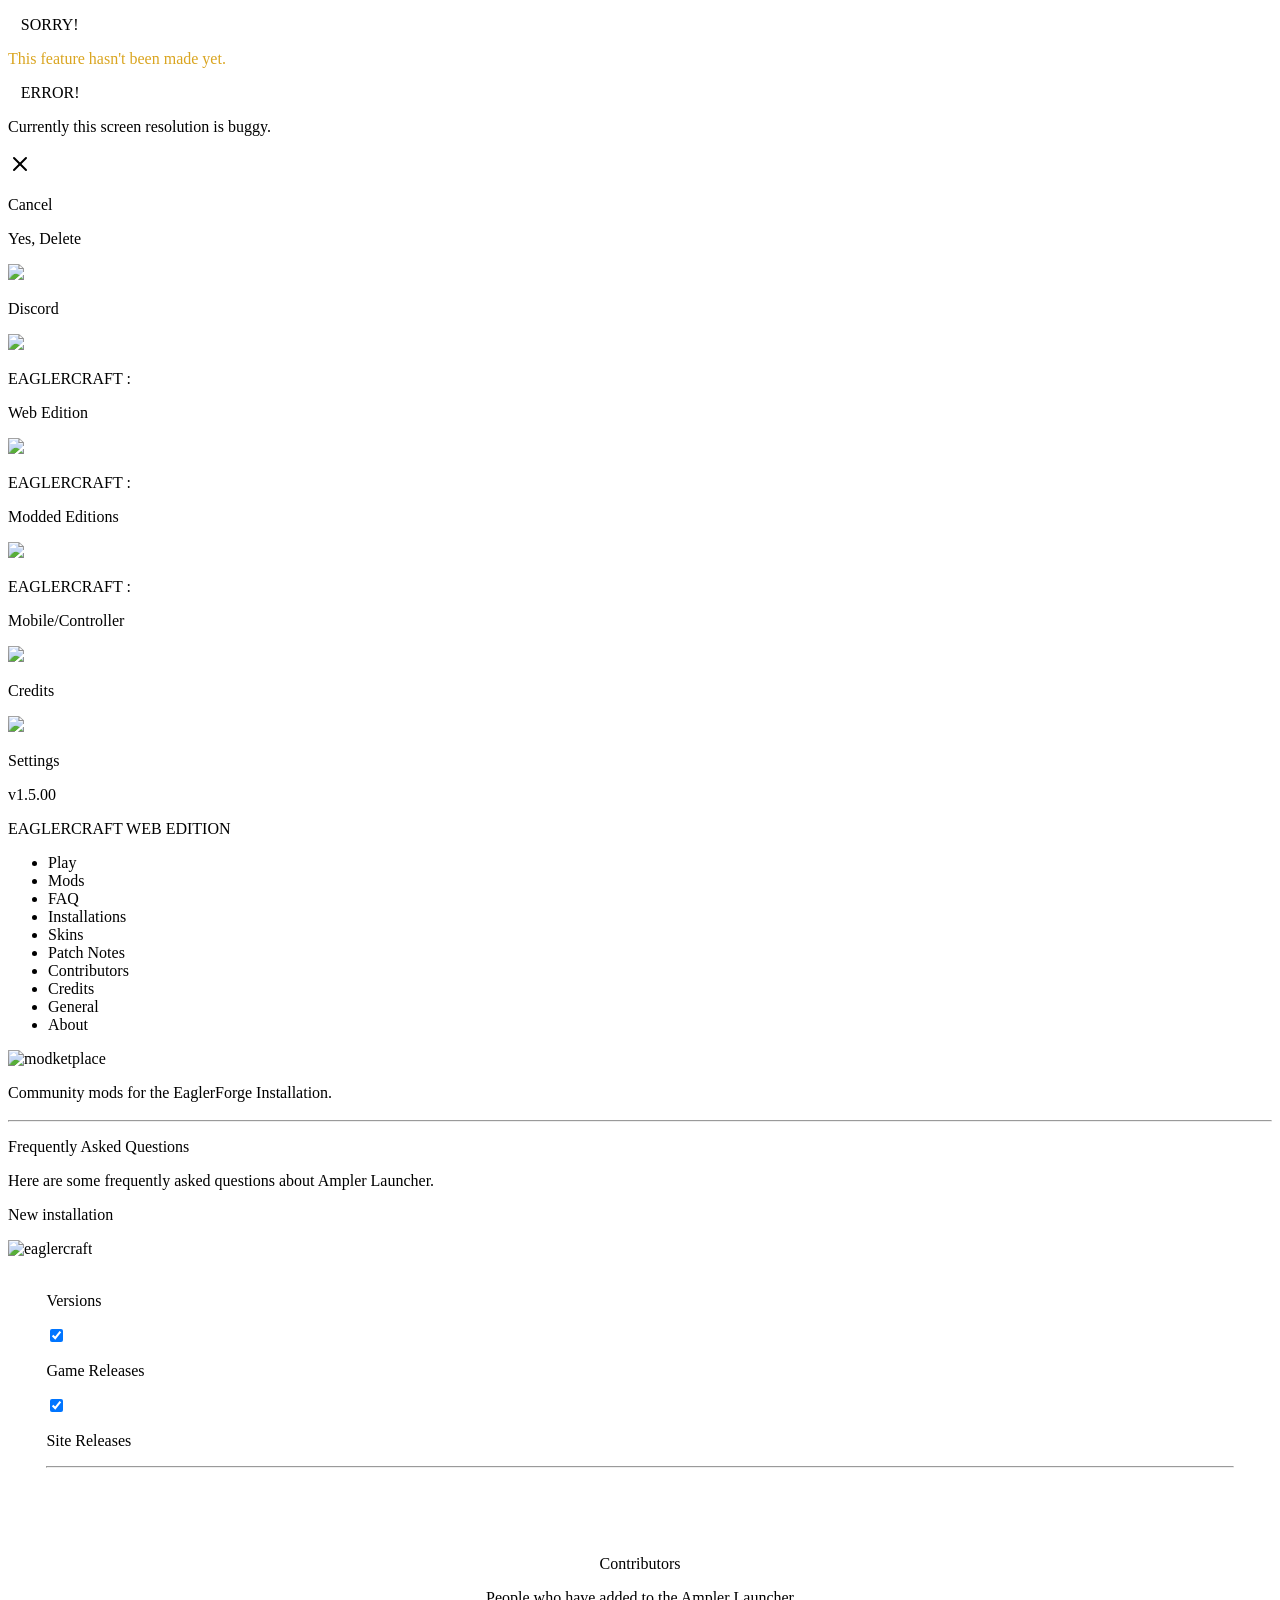
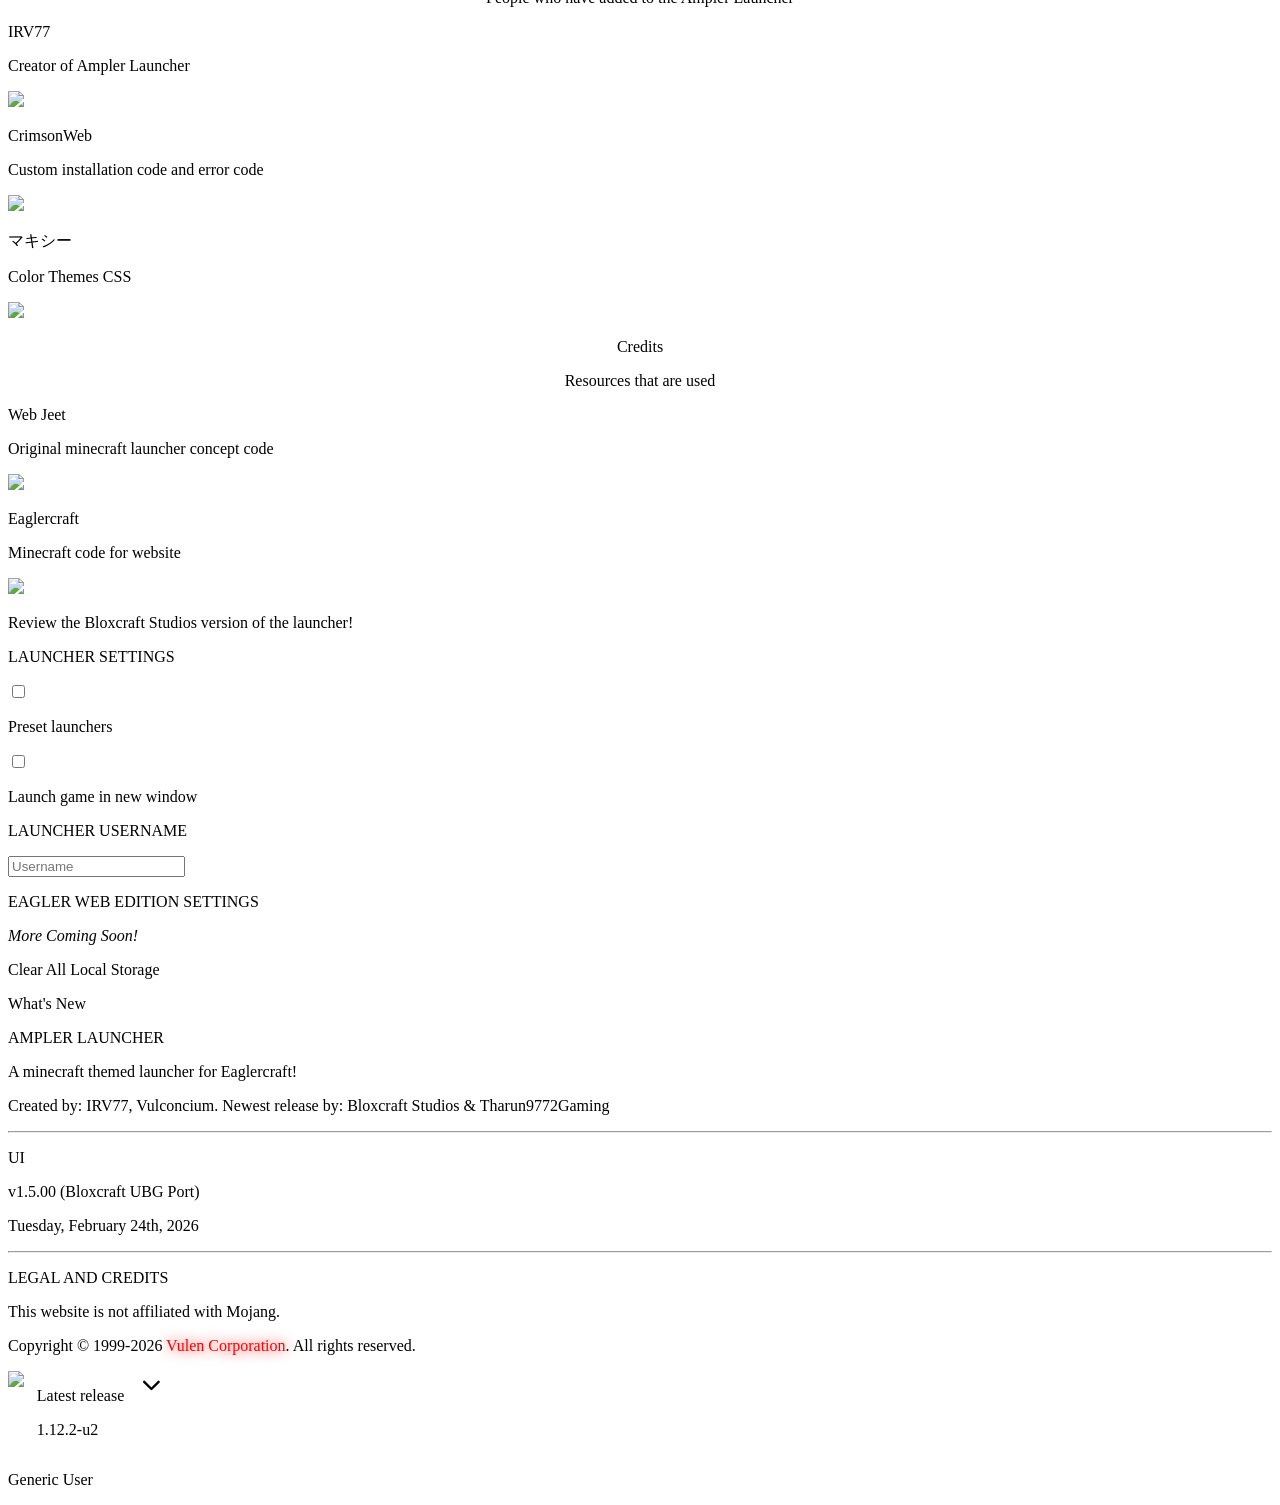
==== index.html @ 9495cbdc "Update index.html" ====
<!DOCTYPE html>
<html lang="en">

<head>
    <meta charset="UTF-8">
    <meta name="viewport" content="width=device-width, initial-scale=1.0">
    <title>Ampler (Minecraft/Eaglercraft) Launcher</title>
    <link rel="stylesheet" href="./css/style.css">
    <link rel="stylesheet" media="screen and (max-width: 1100px)" href="css/screensize.css">
    <link rel="stylesheet" media="screen and (max-height: 550px)" href="css/screensize.css">
    <link rel="shortcut icon" href="./assets/images/logo.png" type="image/x-icon">
    <link href="https://fonts.googleapis.com/css2?family=Roboto&display=swap" rel="stylesheet">
    <meta content="Ampler Launcher" property="og:title">
    <meta content="A minecraft themed launcher for Eaglercraft! This version is from Bloxcraft UBG!" property="og:description">
    <meta content="https://raw.githack.com/tharun9772/EaglercraftLauncher/main/" property="og:url">
    <meta content="https://raw.githack.com/tharun9772/EaglercraftLauncher/main//assets/images/logo.png" property="og:image">
    <meta content="#786d81" data-react-helmet="true" name="theme-color">
</head>

<body>
    <div id="externalmenu"></div>
    <div id="naerror" class="error">
        <div>
            <p style="margin-left: 1vw;" class="bolded">SORRY!</p>
            <p style="color: goldenrod;" id="errortext">This feature hasn't been made yet.</p>
        </div>
    </div>
    <div id="screenerror" class="error">
        <div>
            <p style="margin-left: 1vw;" class="bolded">ERROR!</p>
            <p>Currently this screen resolution is buggy.</p>
        </div>
    </div>
    <div id="confirmationmenu">
        <div class="confrimationmenuscreen">
            <svg xmlns="http://www.w3.org/2000/svg" width="24" height="24" viewBox="0 0 24 24" fill="none" stroke="currentColor" stroke-width="2" stroke-linecap="round" stroke-linejoin="round" onclick="confirmationcancel()"><path stroke="none" d="M0 0h24v24H0z" fill="none" /><path d="M18 6l-12 12" /><path d="M6 6l12 12" /></svg>
            <p class="bolded warningtitle"></p>
            <p class="warningdesc"></p>
            <div class="confirmationbuttons">
                <div class="classicbutton" onclick="confirmationcancel();">
                    <p class="bolded">Cancel</p>
                </div>
                <div class="redbutton classicbutton warningbutton">
                    <p class="bolded">Yes, Delete</p>
                </div>
            </div>
        </div>
    </div>
    <div class="sidebar" id="sidebar">
        <div id="gtabs1" class="sidebarOptions" style="gap: 1vw;" onclick="location.href='https://discord.gg/xuu8TnSY4b'">
            <img src="./assets/images/sidebar/m-discord.png"><div class="gTabsText"><p>Discord</p></div>
        </div>
        <div onclick="webedition()" id="gtabs2" class="sidebarOptions selected">
            <img src="./assets/images/sidebar/i-web.png">
            <div class="gTabsText">
                <p class="eaglercraftText"> EAGLERCRAFT : </p>
                <p>Web Edition </p>
            </div>
        </div>
        <div onclick="moddededition()" id="gtabs3" class="sidebarOptions">
            <img src="./assets/images/sidebar/i-modded.png">
            <div class="gTabsText">
                <p class="eaglercraftText"> EAGLERCRAFT : </p>
                <p>Modded Editions </p>
            </div>
        </div>
        <div onclick="eaglercontrols()" id="gtabs4" class="sidebarOptions">
            <img src="./assets/images/sidebar/i-controls.png">
            <div class="gTabsText">
                <p class="eaglercraftText"> EAGLERCRAFT : </p>
                <p>Mobile/Controller </p>
            </div>
        </div>
        <div id="gtabs5" class="sidebarOptions sidebarBottom" onclick="creditsmenu()">
            <img src="./assets/images/sidebar/m-credits.png"><div class="gTabsText"><p> Credits</p></div>
        </div>
        <div id="gtabs6" class="sidebarOptions sidebarBottom" onclick="settingsmenu()">
            <img src="./assets/images/sidebar/m-settings.png"><div class="gTabsText"><p> Settings</p></div>
        </div>
        <div class="launcherVersion"><p>v1.5.00</p></div>
    </div>
    <div class="mainPage">
        <div class="gameHeader">
            <p id="gameedition" class="currentGame bolded">EAGLERCRAFT WEB EDITION</p>
                <ul class="gameTabs">
                    <li id="header1" class="headerButtons selected" onclick="playheader()">Play</li>
                    <li id="header2" class="headerButtons" onclick="modsheader()">Mods</li>
                    <li id="header3" class="headerButtons" onclick="faqsheader()">FAQ</li>
                    <li id="header4" class="headerButtons" onclick="installationheader()">Installations</li>
                    <li id="header5" class="headerButtons" onclick="errorNA('skins')">Skins</li>
                    <li id="header6" class="headerButtons" onclick="patchnotesheader()">Patch Notes</li>
                    <li id="header7" class="headerButtons" onclick="contributorsheader()">Contributors</li>
                    <li id="header8" class="headerButtons" onclick="creditsheader()">Credits</li>
                    <li id="header9" class="headerButtons" onclick="generalsettingsheader()">General</li>
                    <li id="header10" class="headerButtons" onclick="aboutsettingsheader()">About</li>
                </ul>
        </div>
        <div id="mods">
            <img class="modketplace-title" src="./assets/images/modketplace-title.png" alt="modketplace">
            <p class="bolded modssubtitle">Community mods for the EaglerForge Installation.</p>
            <hr style="margin-top: 2vh;">
            <div id="modsbox"></div>
        </div>
        <div id="faq">
            <p class="bolded faqtitle">Frequently Asked Questions</p>
            <p>Here are some frequently asked questions about Ampler Launcher.</p>
            <div id="faqbox"></div>
        </div>
        <div id="installations">
            <div class="newinstallation">
                <div id="newinstallationbutton" class="classicbutton" onclick="newinstallation('./assets/json/base.json');">
                    <p class="bolded">New installation</p>
                </div>
            </div>
            <div id="installationsbox"></div>
        </div>
        <div id="game-bg" style="background-image: url(./assets/images/web-edition.jpg);">
            <img id="game-title" src="./assets/images/web-title.png" alt="eaglercraft">
        </div>
        <div id="patchNotes">
            <div style="padding: 2vh 3vw 7vh;">
                <p class="bolded patchnotes-title">Versions</p>
                <div class="versionscontainer">
                    <input class="versionBox" type="checkbox" onchange="sortnote('game')" checked><p>Game Releases</p><input class="versionBox" type="checkbox" onchange="sortnote('site')" checked><p>Site Releases</p>
                </div>
                <hr>
                <div id="patchnotesbox"></div>
            </div>
        </div>
        <div id="contributors">
            <div style="text-align: center;">
                <p class="bolded contributorstitle">Contributors</p>
                <p>People who have added to the Ampler Launcher</p>
            </div>
            <div class="contributorsdiv">
                <div class="contributortile">
                    <div class="contributorside">
                        <p class="bolded contributoruser">IRV77</p>
                        <p class="contributordescription">Creator of Ampler Launcher</p>
                    </div>
                        <img src="./assets/images/credits/irv77.png">
                </div>
                <div class="contributortile">
                    <div class="contributorside">
                        <p class="bolded contributoruser">CrimsonWeb</p>
                        <p class="contributordescription">Custom installation code and error code</p>
                    </div>
                        <img src="./assets/images/credits/crimsonweb.png">
                </div>
                <div class="contributortile">
                    <div class="contributorside">
                        <p class="bolded contributoruser">マキシー</p>
                        <p class="contributordescription">Color Themes CSS</p>
                    </div>
                        <img src="./assets/images/credits/oip.png">
                </div>
            </div>
        </div>
        <div id="credits">
            <div style="text-align: center;">
                <p class="bolded contributorstitle">Credits</p>
                <p>Resources that are used</p>
            </div>
            <div class="contributorsdiv">
                <div class="credittile">
                    <div class="contributorside">
                        <p class="bolded contributoruser">Web Jeet</p>
                        <p class="contributordescription">Original minecraft launcher concept code</p>
                    </div>
                        <img src="./assets/images/credits/web-jeet.png">
                </div>
                <div class="credittile">
                    <div class="contributorside">
                        <p class="bolded contributoruser">Eaglercraft</p>
                        <p class="contributordescription">Minecraft code for website</p>
                    </div>
                        <img src="./assets/images/icons/eaglercraft.png">
                </div>
            </div>
        </div>
        <div id="settings">
            <div id="generalsettings">
                <div class="classicbutton" onclick="location.href='https://discord.gg/sqPFYEsz8F'">
                    <p class="bolded">Review the Bloxcraft Studios version of the launcher!</p>
                </div>
                <p class="bolded settingstitle">LAUNCHER SETTINGS</p>
                <div class="settingoption"><input id="launcherpresets" class="settingsbox" type="checkbox" onchange="presetlaunchers()"><p>Preset launchers</p></div>
                <div class="settingoption"><input id="launchnewtab" class="settingsbox" type="checkbox" onchange="launchnewtab()"><p>Launch game in new window</p></div>
                <p class="bolded settingstitle">LAUNCHER USERNAME</p>
                <input id="usernameinput" type="text" autocomplete="off" placeholder="Username" onkeyup="usernamechange()">
                <p class="bolded settingstitle">EAGLER WEB EDITION SETTINGS</p>
                <p style="font-style: italic;">More Coming Soon!</p>
                <div class="clearstoragebutton" onclick="clearlocalstorage()">
                    <p class="bolded">Clear All Local Storage</p>
                </div>
            </div>
            <div id="aboutsettings">
                <div style="position: relative;">
                    <div class="whatsnewbutton" onclick="generaterecentnote();">
                        <p class="bolded">What's New</p>
                    </div>
                    <p class="bolded settingstitle">AMPLER LAUNCHER</p>
                    <p class="settingsdetails">A minecraft themed launcher for Eaglercraft!</p>
                    <p class="settingsdetails">Created by: IRV77, Vulconcium. Newest release by: Bloxcraft Studios & Tharun9772Gaming</p>
                </div>
                <hr>
                <p class="bolded settingstitle">UI</p>
                <p class="settingsdetails">v1.5.00 (Bloxcraft UBG Port)</p>
                <p class="settingsdetails">Tuesday, February 24th, 2026</p>
                <hr>
                <p class="bolded settingstitle">LEGAL AND CREDITS</p>
                <p class="settingsdetails">This website is not affiliated with Mojang.</p>
                <p class="settingsdetails">Copyright © 1999-2026 <span style="color: red; text-shadow: 0 0 1vw;">Vulen Corporation</span>. All rights reserved.</p>
            </div>
        </div>
        <div id="gameSelection">
                <div class="dropdownSelector" onclick="dropdowntoggle()">
                    <div style="display: flex; gap: 1vw;">
                        <div class="centeredIcon">
                            <img id="gameicon" src="./assets/images/mc-icons/grass.png" style="width: 2.5vw;" />
                        </div>
                        <div class="versionText">
                            <p id="gametitle" class="bolded">Latest release</p>
                            <p id="gameversion">1.12.2-u2</p>
                        </div>
                        <div id="dropdownuparrow" class="centeredIcon">
                            <svg xmlns="http://www.w3.org/2000/svg" width="24" height="24"
                                 viewBox="0 0 20 20" fill="none" stroke="currentColor" stroke-width="2"
                                 stroke-linecap="round" stroke-linejoin="round" class="dropdownIcon">
                                <path stroke="none" d="M0 0h24v24H0z" fill="none" />
                                <path d="M6 9l6 6l6 -6" />
                            </svg>
                        </div>
                    </div>
                </div>
            <div id="dropdn" class="dropdownMenu" style="visibility: hidden;"></div>
            <a id="playbutton" href="mc/1.12.2"><div id="mainbutton" class="playButton"></div></a>
            <div class="username centeredIcon bolded"><p id="username">Generic User</p></div>
        </div>
    </div>
    <script src="./js/index.js"></script>
</body>
</html>
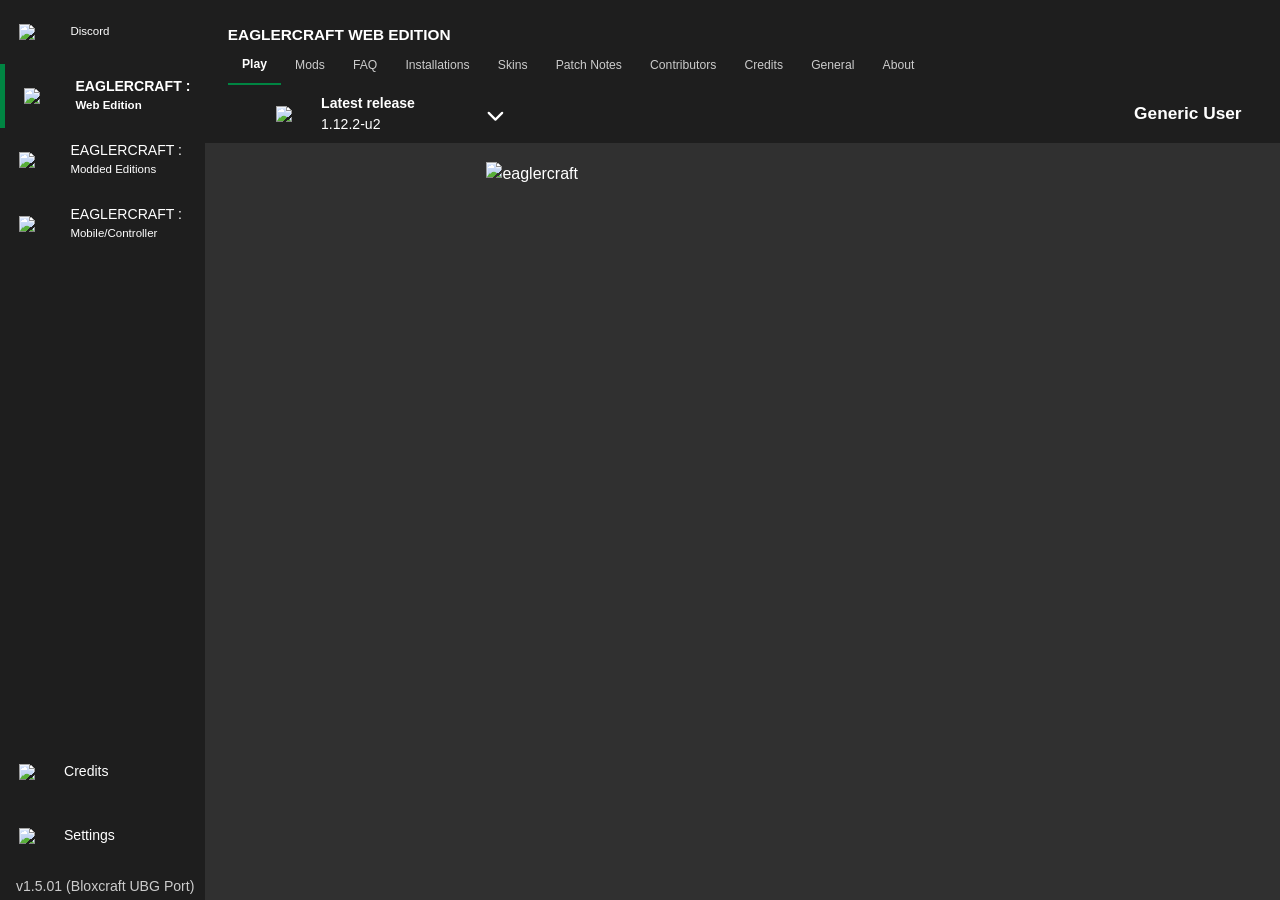
==== commit 89073dc7: "fhnhg" ====
--- a/index.html
+++ b/index.html
@@ -47,7 +47,7 @@
         </div>
     </div>
     <div class="sidebar" id="sidebar">
-        <div id="gtabs1" class="sidebarOptions" style="gap: 1vw;" onclick="location.href='https://discord.gg/xuu8TnSY4b'">
+        <div id="gtabs1" class="sidebarOptions" style="gap: 1vw;" onclick="location.href='https://discord.gg/sqPFYEsz8F'">
             <img src="./assets/images/sidebar/m-discord.png"><div class="gTabsText"><p>Discord</p></div>
         </div>
         <div onclick="webedition()" id="gtabs2" class="sidebarOptions selected">
@@ -77,7 +77,7 @@
         <div id="gtabs6" class="sidebarOptions sidebarBottom" onclick="settingsmenu()">
             <img src="./assets/images/sidebar/m-settings.png"><div class="gTabsText"><p> Settings</p></div>
         </div>
-        <div class="launcherVersion"><p>v1.5.00</p></div>
+        <div class="launcherVersion"><p>v1.5.01 (Bloxcraft UBG Port)</p></div>
     </div>
     <div class="mainPage">
         <div class="gameHeader">
@@ -132,6 +132,13 @@
                 <p class="bolded contributorstitle">Contributors</p>
                 <p>People who have added to the Ampler Launcher</p>
             </div>
+                            <div class="contributortile">
+                    <div class="contributorside">
+                        <p class="bolded contributoruser">Bloxcraft Studios & Tharun9772Gaming</p>
+                        <p class="contributordescription">Making The Version v1.5.01</p>
+                    </div>
+                        <img src="https://cdn.jsdelivr.net/gh/tharun9772/Bloxcraft-UBG@main/bloxcraft_transparent.png">
+                </div>
             <div class="contributorsdiv">
                 <div class="contributortile">
                     <div class="contributorside">
@@ -162,6 +169,14 @@
                 <p>Resources that are used</p>
             </div>
             <div class="contributorsdiv">
+                
+                <div class="credittile">
+                    <div class="contributorside">
+                        <p class="bolded contributoruser">Bloxcraft Studios & Tharun9772Gaming</p>
+                        <p class="contributordescription">The Better Version Of The Ampler Launcher</p>
+                    </div>
+                        <img src="https://cdn.jsdelivr.net/gh/tharun9772/Bloxcraft-UBG@main/bloxcraft_transparent.png">
+                </div>
                 <div class="credittile">
                     <div class="contributorside">
                         <p class="bolded contributoruser">Web Jeet</p>
@@ -205,7 +220,7 @@
                 </div>
                 <hr>
                 <p class="bolded settingstitle">UI</p>
-                <p class="settingsdetails">v1.5.00 (Bloxcraft UBG Port)</p>
+                <p class="settingsdetails">v1.5.01 (Bloxcraft UBG Port)</p>
                 <p class="settingsdetails">Tuesday, February 24th, 2026</p>
                 <hr>
                 <p class="bolded settingstitle">LEGAL AND CREDITS</p>
--- a/css/style.css
+++ b/css/style.css
@@ -0,0 +1,1045 @@
+/* General CSS */
+::-webkit-scrollbar {
+    width: 0;
+    background: transparent;
+}
+
+html {
+    display: block;
+    line-height: 1.5;
+    -webkit-user-select: none;
+    -ms-user-select: none;
+    user-select: none;
+    overflow: hidden;
+    height: 100%;
+}
+
+body {
+    position: relative;
+    display: flex;
+    color: white;
+    align-items: flex-start;
+    background-color: #303030;
+    margin: 0;
+    line-height: inherit;
+    overflow: hidden;
+    height: 100%;
+    font-family: 'Roboto', sans-serif;
+    image-rendering: pixelated;
+    --ui-main-lighter: #514d4c;
+    --ui-main-light: #353535;
+    --ui-main: #1e1e1e;
+    --ui-main-dark: #131313;
+    --text-secondary: #cccccc;
+    --ui-select: #008542;
+    --ui-select-secodary: #1c985a;
+    --ui-red: #aa0000;
+    --ui-red-secondary: #ae2525;
+    --ui-contributors: #1c190b;
+    --ui-contributors-secondary: #ae991e;
+    --ui-credits: #0b141c;
+    --ui-credits-secondary: #1e58ae;
+}
+
+ul {
+    list-style: none;
+    margin: 0;
+    padding: 0;
+}
+
+h1, h2, h3, h4, h5, h6, hr, p {
+    margin: 0;
+}
+
+hr {
+    border: 0.1vh solid var(--ui-main-light);
+    width: 74vw;
+}
+
+.bolded {
+    font-weight: 800;
+}
+
+.classicbutton {
+    border: 0.1vw solid var(--ui-main-light);
+    padding: 0.3vw 2vw;
+    cursor: pointer;
+    width: max-content;
+    transition: 0.15s;
+}
+
+.classicbutton:hover {
+    border: 0.1vw solid var(--ui-main-lighter);
+    background-color: rgba(255, 255, 255, 0.05);
+}
+
+.classicbutton.redbutton {
+    background-color: var(--ui-red);
+    border: 0.1vw solid transparent;
+}
+
+.classicbutton.redbutton:hover {
+    background-color: var(--ui-red-secondary);
+    border: 0.1vw solid var(--ui-main-lighter);
+}
+
+.classicbutton.greenbutton {
+    background-color: var(--ui-select);
+    border: 0.1vw solid transparent;
+}
+
+.classicbutton.greenbutton:hover {
+    background-color: var(--ui-select-secodary);
+    border: 0.1vw solid var(--ui-main-lighter);
+}
+
+/* Error CSS */
+
+.error {
+    display: none;
+    position: absolute;
+    right: 0;
+    z-index: 1;
+    padding: 0.5vw 1vw;
+    margin: 1vw 0.5vw;
+    background: rgba(0, 0, 0, 0.25);
+    border-radius: 1.5vw;
+    font-style: italic;
+    transition: 0.3s;
+    animation: drop .5s linear forwards;
+    font-size: 1.5vw;
+}
+
+#naerror {
+    color: gold;
+    border: gold solid 0.1vw;
+}
+
+#screenerror {
+    right: 35%;
+    padding: 0.25vw 4vw;
+    color: darkred;
+    font-size: 1vw;
+    border: red solid 0.1vw;
+}
+
+.zoom-out {
+    animation: zoomed 0.2s linear forwards;
+}
+
+@keyframes zoomed {
+    100% {
+        transform: translateY(10px) scale(0);
+        display: none;
+    }
+}
+
+/* Confirmation Menu CSS */
+
+#confirmationmenu {
+    position: absolute;
+    display: none;
+    align-items: center;
+    justify-content: center;
+    font-size: 1.3vw;
+    width: 100vw;
+    height: 100vh;
+    background-color: rgba(0, 0, 0, 0.75);
+    z-index: 1;
+}
+
+.confrimationmenuscreen {
+    position: relative;
+    width: 45vw;
+    padding: 2vw 3vw;
+    border-radius: 0.5vw;
+    background-color: var(--ui-main);
+}
+
+.confrimationmenuscreen.deleteinstallation {
+    width: 35vw;
+    text-align: center;
+}
+
+.confrimationmenuscreen.deleteinstallation .warningdesc {
+    font-style: italic;
+}
+
+#confirmationmenu svg {
+    position: absolute;
+    cursor: pointer;
+    top: 1vw;
+    right: 1vw;
+}
+
+.warningtitle {
+    margin-bottom: 1vh;
+    font-size: 1.4vw;
+}
+
+.confirmationbuttons {
+    display: flex;
+    justify-content: center;
+    gap: 1vw;
+    margin-top: 3vh;
+}
+
+/* Sidebar CSS */
+
+.sidebar {
+    position: relative;
+    height: 100vh;
+    width: 16vw;
+    background-color: var(--ui-main);
+}
+
+.sidebarOptions {
+    display: flex;
+    height: 5vw;
+    align-items: center;
+    justify-content: flex-start;
+    gap: 1.5vw;
+    padding-left: 1.5vw;
+    font-size: 0.9vw;
+    line-height: 1.5vw;
+    transition: 0.3s;
+}
+
+.sidebarOptions:hover {
+    cursor: pointer;
+    background-color: var(--ui-main-light);
+}
+
+.sidebarOptions.sidebarBottom {
+    position: absolute;
+    font-size: 1.1vw;
+}
+
+.sidebarOptions.selected {
+    font-weight: 700; 
+    border-left: 0.4vw solid var(--ui-select);
+}
+
+#gtabs1 img {width: 3vw;}
+#gtabs2 img, #gtabs3 img, #gtabs4 img {width: 2.5vw;}
+#gtabs5 {bottom: 7.5vw; width: 14.5vw;}
+#gtabs6 {bottom: 2.5vw; width: 14.5vw;}
+#gtabs5 img, #gtabs6 img {width: 2vw;}
+
+.eaglercraftText {
+    font-size: 1.1vw;
+}
+
+.launcherVersion {
+    position: absolute;
+    bottom: 0.25vw;
+    left: 1.25vw;
+    right: 0;
+    z-index: 1;
+    font-size: 1.1vw;
+    color: var(--text-secondary);
+    width: fit-content;
+}
+
+/* Header CSS */
+
+.mainPage {
+    position: relative;
+    width: 84vw;
+    background-color: var(--ui-main);
+}
+
+.gameHeader {padding: 1.8vw 1.8vw 0;}
+.currentGame {font-size: 1.2vw;}
+
+.gameTabs {
+    display: flex;
+    align-items: center;
+}
+
+.headerButtons {
+    padding: 0.6vw 1.1vw;
+    color: var(--text-secondary);
+    font-size: 0.95vw;
+    line-height: 1.7vw;
+    transition: 0.3s;
+}
+
+.headerButtons:hover {
+    cursor: pointer;
+    color: white
+}
+
+.headerButtons.selected {
+    cursor: default;
+    color: white;
+    font-weight: 800;
+    border-bottom: var(--ui-select) solid 0.21vw;
+}
+
+/* Body CSS */
+
+#game-bg {
+    background-size: cover;
+    background-position: center;
+    background-repeat: no-repeat;
+    position: absolute;
+    display: flex;
+    width: 84vw;
+    height: 84vh;
+    justify-content: center;
+}
+
+#game-title {
+    width: 40vw;
+    height: 6.5vw;
+    margin-top: 6vw;
+    animation: drop .5s linear forwards;
+}
+
+#gameSelection {
+    position: relative;
+    bottom: 0;
+    width: 84vw;
+    height: 4.5vw;
+    justify-content: space-around;
+    display: flex;
+    background-color: var(--ui-main);
+}
+
+.dropdownSelector {
+    position: absolute;
+    left: 1vw;
+    display: flex;
+    height: 4.5vw;
+    width: 27vw;
+    align-items: center;
+    justify-content: space-around;
+    transition: 0.3s;
+}
+
+.dropdownSelector:hover {
+    cursor: pointer;
+    background-color: var(--ui-main-light);
+}
+
+.centeredIcon {
+    display: flex;
+    align-items: center;
+    justify-content: center;
+}
+
+.dropdownIcon {
+    color: white;
+    width: 1.75vw;
+}
+
+.playButton {
+    position: absolute;
+    left: 32vw;
+    bottom: 0.5vw;
+    display: flex;
+    align-items: center;
+    width: 21.5vw;
+    height: 5vw;
+    background-image: url(../assets/images/play.png);
+    background-size: cover;
+    background-position: center;
+    background-repeat: no-repeat;
+    transition: 0.1s;
+}
+
+.playButton:hover {
+    cursor: pointer;
+    background-image: url(../assets/images/play-hover.png);
+    transform: scale(1.05);
+}
+
+.username {
+    position: absolute;
+    top: 0;
+    bottom: 0;
+    right: 3vw;
+    font-size: 1.35vw;
+}
+
+@keyframes drop {
+    0% {
+        transform: translateY(-300px) scaleY(0.9);
+        opacity: 0;
+    }
+
+    5% {
+        opacity: .7;
+    }
+
+    50% {
+        transform: translateY(0) scaleY(1);
+        opacity: 1;
+    }
+
+    65% {
+        transform: translateY(-17px) scaleY(.9);
+        opacity: 1;
+    }
+
+    75% {
+        transform: translateY(-22px) scaleY(.9);
+        opacity: 1;
+    }
+
+    100% {
+        transform: translateY(0) scaleY(1);
+        opacity: 1;
+    }
+}
+
+/* Mods Menu CSS */
+
+#mods {
+    position: absolute;
+    display: none;
+    width: 84vw;
+    height: 91vh;
+    flex-direction: column;
+    align-items: center;
+    overflow-y: scroll;
+    background-color: var(--ui-main-dark);
+}
+
+.modketplace-title {
+    margin: 4vh 0 1vh;
+    width: 45vw;
+}
+
+.modssubtitle {
+    font-size: 1.3vw;
+}
+
+#modsbox {
+    display: flex;
+    flex-wrap: wrap;
+    justify-content: center;
+    gap: 3vw 1.5vw;
+    padding: 4vh 0 11vh;
+}
+
+.modoption {
+    display: flex;
+    flex-direction: column;
+    cursor: pointer;
+    width: 12vw;
+    transition: 0.15s;
+}
+
+.modoption {
+    border: 0.15vw solid var(--ui-red);
+    image-rendering: pixelated;
+}
+
+.modoption.selected {
+    border: 0.15vw solid #00AA00;
+}
+
+.modoption img {
+    background-color: var(--ui-main);
+}
+
+.modoption:hover img {
+    background-color: rgba(255, 255, 255, 0.05);
+}
+
+.moddetails {
+    background-color: var(--ui-main-light);
+    padding: 0.5vw;
+    height: -webkit-fill-available;
+    font-size: 1.1vw;
+}
+
+.modtitle {
+    font-size: 1.2vw;
+}
+
+.modauthor {
+    text-decoration: underline;
+}
+
+/* FAQ Menu CSS */
+
+#faq {
+    position: absolute;
+    display: none;
+    width: 84vw;
+    height: 91vh;
+    flex-direction: column;
+    align-items: center;
+    background-color: var(--ui-main-dark);
+    overflow-y: scroll;
+    font-size: 1.2vw;
+}
+
+.faqtitle {
+    font-size: 2.3vw;
+    padding-top: 3vh;
+}
+
+#faqbox {
+    display: flex;
+    flex-direction: column;
+    padding: 5vh 11vw 15vh;
+    width: -webkit-fill-available;
+}
+
+.faqoption {
+    margin-bottom: 3vh;
+}
+
+.faqtext {
+    display: flex;
+    align-items: center;
+    gap: 2vw;
+}
+
+.faqsymbol {
+    font-size: 2vw;
+}
+
+/* Installations Menu CSS */
+
+#installations {
+    position: absolute;
+    display: none;
+    width: 84vw;
+    height: 91vh;
+    flex-direction: column;
+    align-items: center;
+    background-color: var(--ui-main-dark);
+    overflow-y: scroll;
+}
+
+.newinstallation {
+    width: -webkit-fill-available;
+    margin-top: 5vh;
+
+}
+
+#installations .classicbutton {
+    margin-left: 8vh;
+}
+
+.newinstallationdetails {
+    text-align: left;
+    width: 45vw;
+    margin: 3vh 0;
+    overflow-y: scroll;
+}
+
+.newinstallationicons {
+    display: flex;
+    flex-wrap: wrap;
+    justify-content: center;
+    gap: 0.5vw;
+}
+
+.newinstallationicons img {
+    border: 0.1vw solid transparent;
+    border-radius: 1vw;
+    padding: 0.5vw;
+    cursor: pointer;
+    width: 4vw;
+    transition: 0.15s;
+    margin-bottom: 1vw;
+}
+
+.newinstallationicons img:hover {
+    border: 0.1vw solid var(--ui-main-lighter);
+    background-color: rgba(255, 255, 255, 0.05);
+}
+
+.newinstallationicons img.selected {
+    border: 0.1vw solid var(--ui-main-lighter);
+    background-color: rgba(255, 255, 255, 0.1);
+}
+
+.newinstallationheader {
+    display: flex;
+    align-items: center;
+    font-size: 1.3vw;
+    padding: 1vw 0;
+}
+
+.newinstallationdetails input, .newinstallationdetails select {
+    font-size: 1.2vw;
+    margin: 0.2vw;
+    padding: 0.3vw 1vw;
+    color: white;
+    background-color: rgba(0, 0, 0, 0.25);
+    border: 0.2vw solid var(--ui-main-lighter);
+    border-radius: 0.25vw;
+    width: -webkit-fill-available;
+}
+
+.newinstallationdetails option {
+    background-color: var(--ui-main-light);
+}
+
+.newinstallationfooter {
+    position: absolute;
+    left: 0;
+    bottom: 0;
+}
+
+.newinstallationfooterbuttons {
+    display: flex;
+    justify-content: flex-end;
+    gap: 1vw;
+    margin: 2vw;
+}
+
+#installationsbox {
+    display: flex;
+    flex-direction: column;
+    padding: 3vh 0 7vh;
+}
+
+.installationOptions {
+    display: flex;
+    height: 9vh;
+    width: 74vw;
+    align-items: center;
+    font-size: 1.2vw;
+    transition: 0.15s;
+}
+
+.installationOption {
+    position: absolute;
+    left: 7vw;
+    display: flex;
+    gap: 2vw;
+    align-items: center;
+}
+
+.installationBox {
+    width: 3.5vh;
+    height: 3.5vh;
+    appearance: none;
+    border: 0.3vw solid #0c6e3d;
+    cursor: pointer;
+}
+
+.installationBox:checked {
+  background-color: var(--ui-select);
+}
+
+.installationBox:checked:hover {
+    background-color: #0f9a54;
+}
+
+.installationOption img {
+    width: 5.5vh;
+    height: 5.5vh;
+}
+
+.installationOptionText {
+    display: grid;
+    align-items: center;
+    justify-content: flex-start;
+}
+
+.editbuttons {
+    position: absolute;
+    right: 7vw;
+    display: flex;
+    gap: 2vw;
+    align-items: center;
+}
+
+.editbuttons .classicbutton {
+    margin-left: 0 !important;
+}
+
+
+/* Patch Notes Menu CSS */
+
+#patchNotes {
+    position: absolute;
+    display: none;
+    width: 84vw;
+    height: 91vh;
+    flex-direction: column;
+    background-color: var(--ui-main-dark);
+    overflow-y: scroll;
+    font-size: 1.3vw;
+}
+
+.patchnotes-title {
+    font-size: 1.4vw;
+}
+
+.versionscontainer {
+    display: flex;
+    align-items: center;
+    gap: 0.5vw;
+    margin: 0.5vh 0 1.5vh;
+}
+
+.versionBox {
+    width: 2.5vh;
+    height: 2.5vh;
+    appearance: none;
+    border: 0.3vw solid #0c6e3d;
+    cursor: pointer;
+}
+
+.versionBox:checked {
+    background-color: var(--ui-select);
+}
+
+#patchnotesbox {
+    display: flex;
+    flex-wrap: wrap;
+    justify-content: center;
+    gap: 5vw 1.5vw;
+    padding: 2vh;
+}
+
+.patchnote {
+    display: flex;
+    flex-direction: column;
+    cursor: pointer;
+    width: 16vw;
+    background-color: black;
+    transition: 0.15s;
+}
+
+.patchnote:hover {
+    background-color: var(--ui-main);
+}
+
+.patchnote img {
+    margin: 1vw;
+    image-rendering: pixelated;
+}
+
+.patchnotedetails {
+    border-top: 0.1vh solid var(--ui-main-light);
+    padding: 0.5vw 1vw 1vw;
+    height: -webkit-fill-available;
+    font-size: 1.2vw;
+}
+
+#externalmenu {
+    position: absolute;
+    display: none;
+    flex-direction: column;
+    align-items: center;
+    z-index: 1;
+    background: var(--ui-main);
+    width: 100vw;
+    height: 100vh;
+    user-select: text;
+}
+
+.notescreenheader {
+    display: flex;
+    align-items: center;
+    font-size: 1.5vw;
+    padding: 1.5vw;
+}
+
+.notescreenheader svg {
+    position: absolute;
+    cursor: pointer;
+    right: 1.5vw;
+    width: 3vw;
+    height: 3vw;
+}
+
+#externalmenu hr {
+    width: 100vw;
+}
+
+.notescreendetails {
+    text-align: left;
+    width: 75vw;
+    margin: 3vh 0;
+    overflow-y: scroll;
+}
+
+.notescreendetails .date {
+    color: var(--text-secondary);
+    font-size: 1.1vw;
+}
+
+.notescreendetails ul {
+    list-style: revert;
+    padding: revert;
+}
+
+/* Contributors Screen CSS */
+
+#contributors {
+    position: absolute;
+    display: none;
+    align-content: center;
+    flex-wrap: nowrap;
+    gap: 2vw;
+    width: 84vw;
+    height: 91vh;
+    flex-direction: column;
+    align-items: center;
+    background-color: var(--ui-main-dark);
+    overflow-y: scroll;
+    font-size: 1.2vw;
+}
+
+.contributorstitle {
+    font-size: 2.3vw;
+    padding-top: 3vh;
+}
+
+.contributorsdiv {
+    display: flex;
+    align-content: center;
+    justify-content: center;
+    flex-wrap: wrap;
+    gap: 2vw;
+    align-items: center;
+    flex-direction: row;
+}
+
+.contributortile {
+    display: flex;
+    gap: 1vw;
+    width: 56vh;
+    height: 28vh;
+    background-color: var(--ui-contributors);
+    border: 0.1vw solid var(--ui-contributors-secondary);
+    transition: 0.15s;
+}
+
+.contributortile:hover {
+    background-color: #332d14;
+    border: 0.1vw solid #ccb222;
+}
+
+.contributorside {
+    width: 26vh;
+    padding: 1.5vw;
+}
+
+.contributorside .contributoruser {
+    font-size: 1.5vw;
+}
+
+.contributorside .contributordescription {
+    color: var(--text-secondary);
+}
+
+#contributors img, #credits img {
+    width: 28vh;
+    padding: 1vw;
+    transition: 0.15s;
+}
+
+#contributors .contributortile:hover img, #credits .credittile:hover img {
+    filter: brightness(1.15);
+}
+
+/* Credits Screen CSS */
+
+#credits {
+    position: absolute;
+    display: none;
+    align-content: center;
+    flex-wrap: nowrap;
+    gap: 2vw;
+    width: 84vw;
+    height: 91vh;
+    flex-direction: column;
+    align-items: center;
+    background-color: var(--ui-main-dark);
+    overflow-y: scroll;
+    font-size: 1.2vw;
+}
+
+.credittile {
+    display: flex;
+    gap: 1vw;
+    width: 56vh;
+    height: 28vh;
+    background-color: var(--ui-credits);
+    border: 0.1vw solid var(--ui-credits-secondary);
+    transition: 0.15s;
+}
+
+.credittile:hover {
+    background-color: #142331;
+    border: 0.1vw solid #1f68d6;
+}
+
+/* Settings Screen CSS */
+
+#settings {
+    position: absolute;
+    display: none;
+    width: 84vw;
+    height: 91vh;
+    flex-direction: column;
+    align-items: flex-start;
+    background-color: var(--ui-main-dark);
+    overflow-y: scroll;
+    font-size: 1vw;
+    padding: 5vh 3vw 7vh;
+}
+
+#generalsettings {
+    display: block;
+}
+
+#generalsettings .settingstitle {
+    font-size: 1.1vw;
+    padding-top: 4vh;
+}
+
+.settingoption {
+    display: flex;
+    align-items: center;
+    gap: 0.5vw;
+    margin-bottom: 0.5vw;
+}
+
+.settingoption p {
+    margin-top: 0.1vw;
+}
+
+.settingsbox {
+    width: 2vh;
+    height: 2vh;
+    appearance: none;
+    border: 0.1vw solid var(--ui-red);
+    cursor: pointer;
+}
+
+.settingsbox:hover {
+    background-color: var(--ui-main-light);
+}
+
+.settingsbox:checked {
+    background-color: #0c6e3d;
+    border-color: #00AA00;
+}
+
+.settingsbox:checked:hover {
+    background-color: #0c5c34;
+}
+
+#usernameinput {
+    margin: 0.5vw 0.2vw 0;
+    padding: 0.3vw 1vw;
+    color: white;
+    background-color: rgba(0, 0, 0, 0.25);
+    border: 0.1vw solid var(--ui-main-light);
+    border-radius: 0.25vw;
+    width: -webkit-fill-available;
+}
+
+.clearstoragebutton {
+    margin-top: 3vw;
+    background-color: #daa520;
+    padding: 0.5vw 2.5vw;
+    cursor: pointer;
+    width: max-content;
+    transition: 0.15s;
+    color: var(--ui-main-dark);
+}
+
+.clearstoragebutton:hover {
+    background-color: #ffbf00;
+}
+
+#aboutsettings {
+    display: none;
+}
+
+.whatsnewbutton {
+    position: absolute;
+    right: 0;
+    border: 0.1vw solid var(--ui-main-light);
+    padding: 0.3vw 2vw;
+    cursor: pointer;
+    width: max-content;
+}
+
+.whatsnewbutton:hover {
+    border: 0.1vw solid var(--ui-main-lighter);
+    background-color: rgba(255, 255, 255, 0.05);
+}
+
+#aboutsettings .settingstitle {
+    font-size: 1.1vw;
+    padding-top: 2vh;
+}
+
+#aboutsettings hr {
+    margin-top: 2vh;
+}
+
+.settingsdetails {
+    color: var(--text-secondary);
+    user-select: text;
+}
+
+/* Dropdown Menu CSS */
+
+.dropdownMenu {
+    position: absolute;
+    left: 1vw;
+    transition-timing-function: cubic-bezier(0.4, 0, 0.2, 1);
+}
+
+.dropdownOptions {
+    position: absolute;
+    display: flex;
+    height: 5vw;
+    width: 27vw;
+    align-items: center;
+    background-color: var(--ui-main-dark);
+    z-index: 999;
+    font-size: 1.1vw;
+}
+
+.dropdownOptions:hover {
+    background-color: var(--ui-select);
+}
+
+.dropdownOption {
+    position: absolute;
+    left: 2vw;
+    display: flex;
+    gap: 0.5vw;
+    align-items: center;
+}
+
+.dropdownOption img {
+    width: 2.5vw;
+    height: 2.5vw;
+}
+
+.dropdownOptionText {
+    display: grid;
+    align-items: center;
+    justify-content: flex-start;
+}
+
+.versionText {
+    margin-right: 4.25vw;
+    display: grid;
+    align-items: center;
+    justify-content: flex-start;
+    font-size: 1.1vw;
+}
+
+#gametitle {
+    width: max-content;
+}
--- a/css/screensize.css
+++ b/css/screensize.css
@@ -0,0 +1,297 @@
+/* General CSS */
+hr {
+  width: 84vw;
+}
+
+/* Error CSS */
+#naerror {
+  padding: 0.5rem;
+  font-size: 0.8rem;
+}
+
+#screenerror {
+  display: block;
+}
+
+/* Confirmation Menu CSS */
+
+#confirmationmenu {
+  font-size: 1.5vw;
+}
+
+.confrimationmenuscreen {
+  width: 50vw;
+}
+
+.confrimationmenuscreen.deleteinstallation {
+  width: 40vw;
+}
+
+#confirmationmenu svg {
+  top: 1.5vw;
+  right: 1.5vw;
+}
+
+.warningtitle {
+  font-size: 1.6vw;
+}
+
+/* Sidebar CSS */
+
+.sidebar {
+  position: relative;
+  width: 5.5vw;
+}
+
+.sidebarOptions {
+  height: 17.5vh;
+  margin-bottom: 1vh;
+  padding-left: 1.3vw;
+}
+
+.sidebarOptions.sidebarBottom {
+  position: absolute;
+  left: 0;
+  right: 0;
+  height: 9vh;
+  margin-bottom: 0;
+}
+
+.gTabsText {
+  visibility: hidden;
+}
+
+#gtabs2 img, #gtabs3 img, #gtabs4 img {width: 2.8vw;}
+#gtabs5 {bottom: 14vh; width: 4.2vw;}
+#gtabs6 {bottom: 4vh; width: 4.2vw;}
+#gtabs5 img, #gtabs6 img {width: 2.2vw; padding-left: 0.4vw;}
+
+/* Header CSS */
+
+.mainPage {
+  width: 94.5vw;
+}
+
+.currentGame {
+  font-size: 1.4vw;
+}
+
+.gameHeader {
+  padding: 2vw 2.5vw 1vw;
+}
+
+.headerButtons,
+.headerButtons.selected {
+  font-size: 1.2vw;
+}
+
+/* Body CSS */
+
+#game-bg {
+  width: 94.5vw;
+  height: 87vh;
+}
+
+#game-title {
+  margin-top: 28vh;
+}
+
+#gameSelection {
+  width: 94.5vw;
+}
+
+.dropdownSelector {
+  width: 25.5vw;
+  margin-left: 3vw;
+}
+
+.playButton {
+  width: 24.8vw;
+  height: 5.6vw;
+  left: 36%;
+}
+
+.username {
+  font-size: 1.5vw;
+}
+
+/* Mods Menu CSS */
+
+#mods {
+  width: 94.5vw;
+}
+
+.modoption {
+  width: 15vw;
+}
+
+.moddetails {
+  font-size: 1.2vw;
+}
+
+.modtitle {
+  font-size: 1.4vw;
+}
+
+/* FAQ Menu CSS */
+
+#faq {
+  width: 94.5vw;
+  font-size: 1.5vw;
+}
+
+/* Installations Menu CSS */
+
+#installations {
+  width: 94.5vw;
+}
+
+.newinstallation {
+  margin-top: 5vh;
+}
+
+.newinstallationdetails {
+  width: 65vw;
+  margin: 7vh 0;
+}
+
+.newinstallationicons {
+  gap: 1vw;
+}
+
+.newinstallationicons img {
+  width: 5.5vw;
+  margin-bottom: 1vw;
+}
+
+.newinstallationheader {
+  font-size: 1.5vw;
+  padding: 1.5vw 0;
+}
+
+.newinstallationdetails input, .newinstallationdetails select {
+  font-size: 1.4vw;
+}
+
+.installationOptions {
+  height: 9vh;
+  width: 84vw;
+  font-size: 1.4vw;
+}
+
+/* Patch Notes Menu CSS */
+
+#patchNotes {
+  width: 94.5vw;
+}
+
+.patchnotes-title {
+  font-size: 1.6vw;
+}
+
+.versionBox {
+  width: 2vw;
+  height: 2vw;
+}
+
+.patchnote {
+  width: 18vw;
+}
+
+.patchnotedetails {
+  font-size: 1.3vw;
+}
+
+.notescreenheader {
+  font-size: 1.8vw;
+}
+
+.notescreenheader svg {
+  width: 3.5vw;
+  height: 3.5vw;
+}
+
+.notescreendetails {
+  width: 85vw;
+}
+
+.notescreendetails .date {
+  font-size: 1.3vw;
+}
+
+/* Contributors Screen CSS */
+
+#contributors {
+  padding: 3vh 0;
+  gap: 2.5vw;
+  width: 94.5vw;
+  font-size: 1.4vw;
+}
+
+.contributorsdiv {
+  gap: 2.5vw;
+}
+
+.contributortile {
+  width: 50vh;
+}
+
+.contributorside {
+  width: 24vh;
+}
+
+.contributorside .contributoruser {
+  font-size: 1.6vw;
+}
+
+/* Credits Screen CSS */
+
+#credits {
+  padding: 3vh 0;
+  gap: 2vw;
+  width: 94.5vw;
+  font-size: 1.4vw;
+}
+
+.credittile {
+  width: 50vh;
+}
+
+/* Settings Screen CSS */
+
+#settings {
+  width: 94.5vw;
+  height: 91vh;
+  font-size: 1.4vw;
+  padding: 6vh 5vw 7vh;
+}
+
+#generalsettings .settingstitle {
+  font-size: 1.5vw;
+}
+
+.clearstoragebutton {
+  margin-top: 3vw;
+  padding: 0.5vw 2.5vw;
+  width: max-content;
+}
+
+#aboutsettings .settingstitle {
+  font-size: 1.5vw;
+}
+
+/* Dropdown Menu CSS */
+
+.launcherVersion {
+  font-size: 1.1vw;
+}
+
+.dropdownOptions {
+  font-size: 1.4vw;
+  width: 25.5vw;
+  margin-left: 3vw;
+}
+
+.versionText {
+  font-size: 1.4vw;
+}
--- a/css/screensize.css
+++ b/css/screensize.css
@@ -0,0 +1,297 @@
+/* General CSS */
+hr {
+  width: 84vw;
+}
+
+/* Error CSS */
+#naerror {
+  padding: 0.5rem;
+  font-size: 0.8rem;
+}
+
+#screenerror {
+  display: block;
+}
+
+/* Confirmation Menu CSS */
+
+#confirmationmenu {
+  font-size: 1.5vw;
+}
+
+.confrimationmenuscreen {
+  width: 50vw;
+}
+
+.confrimationmenuscreen.deleteinstallation {
+  width: 40vw;
+}
+
+#confirmationmenu svg {
+  top: 1.5vw;
+  right: 1.5vw;
+}
+
+.warningtitle {
+  font-size: 1.6vw;
+}
+
+/* Sidebar CSS */
+
+.sidebar {
+  position: relative;
+  width: 5.5vw;
+}
+
+.sidebarOptions {
+  height: 17.5vh;
+  margin-bottom: 1vh;
+  padding-left: 1.3vw;
+}
+
+.sidebarOptions.sidebarBottom {
+  position: absolute;
+  left: 0;
+  right: 0;
+  height: 9vh;
+  margin-bottom: 0;
+}
+
+.gTabsText {
+  visibility: hidden;
+}
+
+#gtabs2 img, #gtabs3 img, #gtabs4 img {width: 2.8vw;}
+#gtabs5 {bottom: 14vh; width: 4.2vw;}
+#gtabs6 {bottom: 4vh; width: 4.2vw;}
+#gtabs5 img, #gtabs6 img {width: 2.2vw; padding-left: 0.4vw;}
+
+/* Header CSS */
+
+.mainPage {
+  width: 94.5vw;
+}
+
+.currentGame {
+  font-size: 1.4vw;
+}
+
+.gameHeader {
+  padding: 2vw 2.5vw 1vw;
+}
+
+.headerButtons,
+.headerButtons.selected {
+  font-size: 1.2vw;
+}
+
+/* Body CSS */
+
+#game-bg {
+  width: 94.5vw;
+  height: 87vh;
+}
+
+#game-title {
+  margin-top: 28vh;
+}
+
+#gameSelection {
+  width: 94.5vw;
+}
+
+.dropdownSelector {
+  width: 25.5vw;
+  margin-left: 3vw;
+}
+
+.playButton {
+  width: 24.8vw;
+  height: 5.6vw;
+  left: 36%;
+}
+
+.username {
+  font-size: 1.5vw;
+}
+
+/* Mods Menu CSS */
+
+#mods {
+  width: 94.5vw;
+}
+
+.modoption {
+  width: 15vw;
+}
+
+.moddetails {
+  font-size: 1.2vw;
+}
+
+.modtitle {
+  font-size: 1.4vw;
+}
+
+/* FAQ Menu CSS */
+
+#faq {
+  width: 94.5vw;
+  font-size: 1.5vw;
+}
+
+/* Installations Menu CSS */
+
+#installations {
+  width: 94.5vw;
+}
+
+.newinstallation {
+  margin-top: 5vh;
+}
+
+.newinstallationdetails {
+  width: 65vw;
+  margin: 7vh 0;
+}
+
+.newinstallationicons {
+  gap: 1vw;
+}
+
+.newinstallationicons img {
+  width: 5.5vw;
+  margin-bottom: 1vw;
+}
+
+.newinstallationheader {
+  font-size: 1.5vw;
+  padding: 1.5vw 0;
+}
+
+.newinstallationdetails input, .newinstallationdetails select {
+  font-size: 1.4vw;
+}
+
+.installationOptions {
+  height: 9vh;
+  width: 84vw;
+  font-size: 1.4vw;
+}
+
+/* Patch Notes Menu CSS */
+
+#patchNotes {
+  width: 94.5vw;
+}
+
+.patchnotes-title {
+  font-size: 1.6vw;
+}
+
+.versionBox {
+  width: 2vw;
+  height: 2vw;
+}
+
+.patchnote {
+  width: 18vw;
+}
+
+.patchnotedetails {
+  font-size: 1.3vw;
+}
+
+.notescreenheader {
+  font-size: 1.8vw;
+}
+
+.notescreenheader svg {
+  width: 3.5vw;
+  height: 3.5vw;
+}
+
+.notescreendetails {
+  width: 85vw;
+}
+
+.notescreendetails .date {
+  font-size: 1.3vw;
+}
+
+/* Contributors Screen CSS */
+
+#contributors {
+  padding: 3vh 0;
+  gap: 2.5vw;
+  width: 94.5vw;
+  font-size: 1.4vw;
+}
+
+.contributorsdiv {
+  gap: 2.5vw;
+}
+
+.contributortile {
+  width: 50vh;
+}
+
+.contributorside {
+  width: 24vh;
+}
+
+.contributorside .contributoruser {
+  font-size: 1.6vw;
+}
+
+/* Credits Screen CSS */
+
+#credits {
+  padding: 3vh 0;
+  gap: 2vw;
+  width: 94.5vw;
+  font-size: 1.4vw;
+}
+
+.credittile {
+  width: 50vh;
+}
+
+/* Settings Screen CSS */
+
+#settings {
+  width: 94.5vw;
+  height: 91vh;
+  font-size: 1.4vw;
+  padding: 6vh 5vw 7vh;
+}
+
+#generalsettings .settingstitle {
+  font-size: 1.5vw;
+}
+
+.clearstoragebutton {
+  margin-top: 3vw;
+  padding: 0.5vw 2.5vw;
+  width: max-content;
+}
+
+#aboutsettings .settingstitle {
+  font-size: 1.5vw;
+}
+
+/* Dropdown Menu CSS */
+
+.launcherVersion {
+  font-size: 1.1vw;
+}
+
+.dropdownOptions {
+  font-size: 1.4vw;
+  width: 25.5vw;
+  margin-left: 3vw;
+}
+
+.versionText {
+  font-size: 1.4vw;
+}
